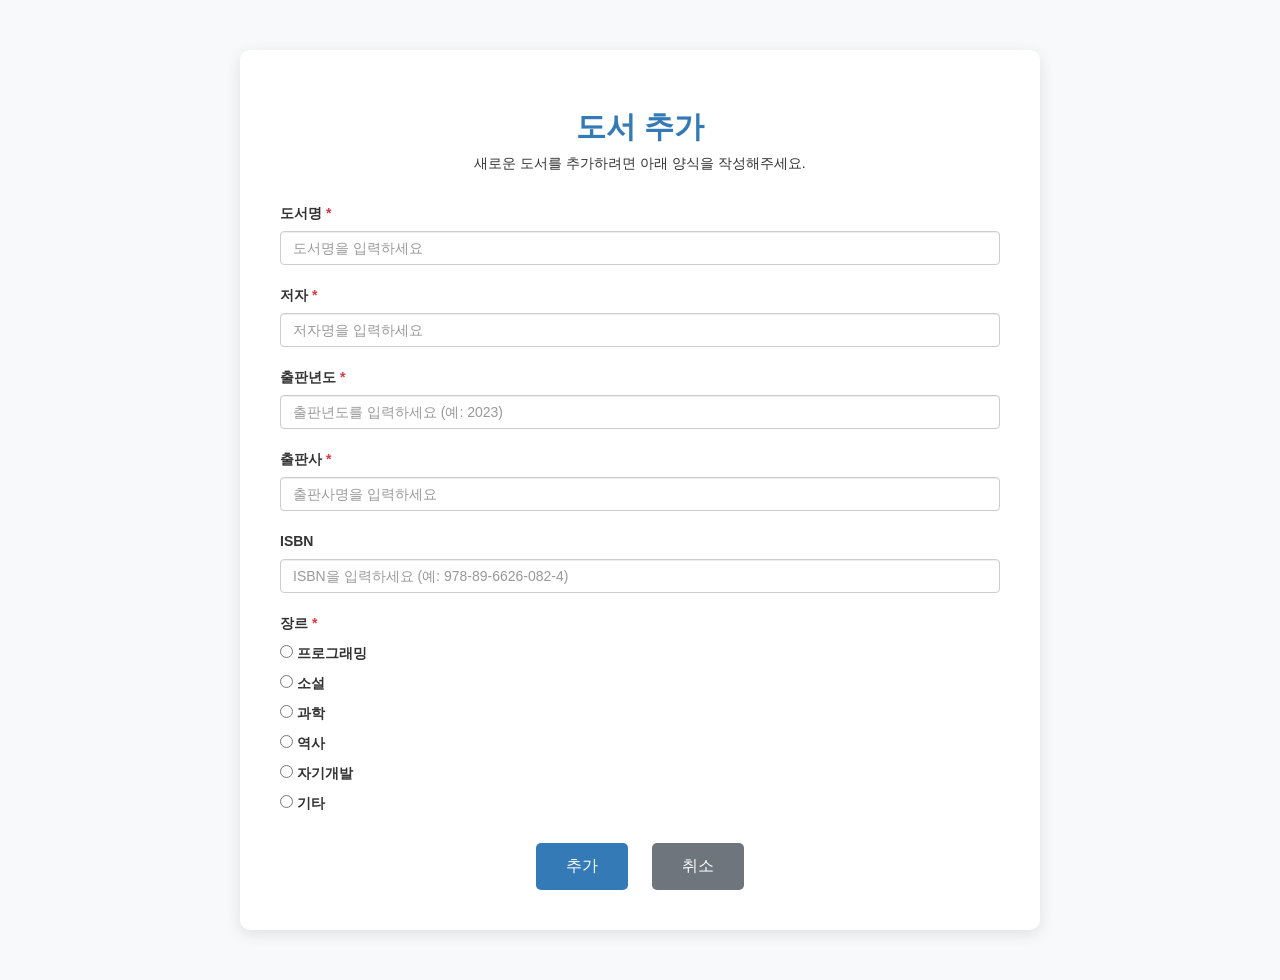
==== add.html @ 6cdd8951 "src" ====
<!DOCTYPE html>
<html lang="ko">

<head>
    <meta charset="UTF-8">
    <meta name="viewport" content="width=device-width, initial-scale=1.0">
    <title>도서 추가 - 도서관리 시스템</title>
    <!--jQuery import-->
    <script src="https://code.jquery.com/jquery-3.7.1.js"></script>
    <!--Bootstrap CSS-->
    <link rel="stylesheet" href="https://maxcdn.bootstrapcdn.com/bootstrap/3.4.1/css/bootstrap.min.css">
    <!--Bootstrap JS-->
    <script src="https://maxcdn.bootstrapcdn.com/bootstrap/3.4.1/js/bootstrap.min.js"></script>
    <!--Custom CSS-->
    <link rel="stylesheet" href="my.css">
    <style>
        .header h2 {
            color: rgb(51, 122, 183);
            font-weight: bold;
        }

        .addbutton {
            background-color: rgb(51, 122, 183);
        }

        .addbutton:hover {
            background-color: rgb(30, 87, 153);
        }

        .cancelbutton {
            background-color: rgb(110, 117, 124);
        }

        .cancelbutton:hover {
            background-color: rgb(73, 80, 87);
        }

        @media (max-width: 768px) {
            .form-container {
                margin: 20px;
                padding: 30px 20px;
            }

            .add_row {
                flex-direction: column;
                gap: 0;
            }

            .btn-primary-custom,
            .btn-secondary-custom {
                margin: 5px 0;
                width: 100%;
            }
        }
    </style>
</head>

<body>
    <div class="box">
        <div class="header">
            <h2>도서 추가</h2>
            <p>새로운 도서를 추가하려면 아래 양식을 작성해주세요.</p>
        </div>
        <form id="bookForm" class="form-container">
            <div class="group">
                <label for="bookTitle">도서명 <span class="required">*</span></label>
                <input type="text" id="bookTitle" name="bookTitle" class="form-control" onchange="validateTitle()"
                    placeholder="도서명을 입력하세요">
                <span class="error-message" id="titleError" style="color: red; display: none;"></span>
            </div>
            <div class="group">
                <label for="author">저자 <span class="required">*</span></label>
                <input type="text" id="author" name="author" class="form-control" onchange="validateAuthor()"
                    placeholder="저자명을 입력하세요">
                <span class="error-message" id="authorError" style="color: red; display: none;"></span>
            </div>
            <div class="group">
                <label for="publishYear">출판년도 <span class="required">*</span></label>
                <input type="number" id="publishYear" name="publishYear" class="form-control"
                    placeholder="출판년도를 입력하세요 (예: 2023)" onchange="validateYear()">
                <span class="error-message" id="yearError" style="color: red; display: none;"></span>
            </div>
            <div class="group">
                <label for="publisher">출판사 <span class="required">*</span></label>
                <input type="text" id="publisher" name="publisher" class="form-control" onchange="validatePublisher()"
                    placeholder="출판사명을 입력하세요">
                <span class="error-message" id="publisherError" style="color: red; display: none;"></span>
            </div>
            <div class="group">
                <label for="isbn">ISBN</label>
                <input type="text" id="isbn" name="isbn" class="form-control" onchange="validateISBN()"
                    placeholder="ISBN을 입력하세요 (예: 978-89-6626-082-4)">
                <small class="error-message" id="isbnError" style="color: red; display: none;"></small>
            </div>
            <div class="group">
                <label>장르 <span class="required">*</span></label>
                <div>
                    <label class="radio-genre">
                        <input type="radio" name="genre" value="프로그래밍"> 프로그래밍
                    </label>
                    <label class="radio-genre">
                        <input type="radio" name="genre" value="소설"> 소설
                    </label>
                    <label class="radio-genre">
                        <input type="radio" name="genre" value="과학"> 과학
                    </label>
                    <label class="radio-genre">
                        <input type="radio" name="genre" value="역사"> 역사
                    </label>
                    <label class="radio-genre">
                        <input type="radio" name="genre" value="자기개발"> 자기개발
                    </label>
                    <label class="radio-genre">
                        <input type="radio" name="genre" value="기타"> 기타
                    </label>
                </div>
                <small class="error-message" id="genreError" style="color: red; display: none;"></small>
            </div>
            <div style="text-align: center; margin-top: 30px;">
                <button type="button" id="addbutton" class="button-group addbutton">추가</button>
                <button type="button" id="cancelbutton" class="button-group cancelbutton">취소</button>
            </div>
        </form>
    </div>


    <script>
        // 성공 상태 표시
        function showSuccess(field, errorMsg) {
            field.removeClass('input-invalid').addClass('input-valid');
            errorMsg.hide();
        }

        // 에러 상태 표시
        function showError(field, errorMsg, message) {
            field.removeClass('input-valid').addClass('input-invalid');
            errorMsg.text(message).show();
        }
        function validateTitle() {
            let title = $('#bookTitle').val().trim();
            let titleField = $('#bookTitle');
            let errorMsg = $('#titleError');

            if (title === '') {
                showError(titleField, errorMsg, '도서명은 필수 입력 항목입니다.');
                return false;
            } else if (title.length < 2) {
                showError(titleField, errorMsg, '도서명은 최소 2자 이상이어야 합니다.');
                return false;
            } else {
                showSuccess(titleField, errorMsg);
                return true;
            }
        }


        // 2. 저자 유효성 검사
        function validateAuthor() {
            let author = $('#author').val().trim();
            let authorField = $('#author');
            let errorMsg = $('#authorError');

            if (author === '') {
                showError(authorField, errorMsg, '저자명은 필수 입력 항목입니다.');
                return false;
            } else if (author.length < 2) {
                showError(authorField, errorMsg, '저자명은 최소 2자 이상이어야 합니다.');
                return false;
            } else {
                showSuccess(authorField, errorMsg);
                return true;
            }
        }

        // 3. 출판년도 유효성 검사
        function validateYear() {
            let year = $('#publishYear').val();
            let yearField = $('#publishYear');
            let errorMsg = $('#yearError');
            let currentYear = new Date().getFullYear();

            if (year === '') {
                showError(yearField, errorMsg, '출판년도는 필수 입력 항목입니다.');
                return false;
            } else if (year < 1000 || year > currentYear) {
                showError(yearField, errorMsg, `출판년도는 1000년부터 ${currentYear}년까지 입력 가능합니다.`);
                return false;
            } else {
                showSuccess(yearField, errorMsg);
                return true;
            }
        }

        // 4. 출판사 유효성 검사
        function validatePublisher() {
            let publisher = $('#publisher').val().trim();
            let publisherField = $('#publisher');
            let errorMsg = $('#publisherError');

            if (publisher === '') {
                showError(publisherField, errorMsg, '출판사명은 필수 입력 항목입니다.');
                return false;
            } else if (publisher.length < 2) {
                showError(publisherField, errorMsg, '출판사명은 최소 2자 이상이어야 합니다.');
                return false;
            } else {
                showSuccess(publisherField, errorMsg);
                return true;
            }
        }

        // 5. ISBN 유효성 검사 (선택사항이지만 입력시 형식 체크)
        function validateISBN() {
            let isbn = $('#isbn').val().trim();
            let isbnField = $('#isbn');
            let errorMsg = $('#isbnError');

            // ISBN은 선택사항이므로 비어있어도 됨
            if (isbn === '') {
                showSuccess(isbnField, errorMsg);
                return true;
            }

            // ISBN 형식 체크 (기본적인 형태만)
            const isbnPattern = /^(?:978|979)-\d{1,5}-\d{1,7}-\d{1,6}-\d$/;
            if (!isbnPattern.test(isbn)) {
                showError(isbnField, errorMsg, 'ISBN 형식이 올바르지 않습니다. (예: 978-89-6626-082-4)');
                return false;
            } else {
                showSuccess(isbnField, errorMsg);
                return true;
            }
        }

        // 추가 버튼 클릭
        $('#addbutton').on('click', function () {
            alert("계시물이 추가됩니다")
        });

        // 취소 버튼 클릭
        $('#cancelbutton').on('click', function () {
            window.location.href = 'index.html';
        });

    </script>
</body>

</html>
---- my.css ----
.add_btn {
    color: black;
    border-color: rgb(100, 100, 100);
    padding: 10px 20px;
    border-radius: 15px;
    font-size: 16px;
}

/* 도서 카드 스타일 */
.book-card {
    border: 1px solid #ddd;
    border-radius: 8px;
    padding: 15px;
    margin-bottom: 20px;
    background-color: white;
    height: 100%;
    width: 100%;
}

body {
    background-color: rgb(248, 249, 250);
    font-family: 'Arial', sans-serif;
}

.book-card:hover {
    box-shadow: 0 4px 10px rgba(0, 0, 0, 0.15);

}

.book-title {
    color: #333;
    text-decoration: none;
    font-weight: bold;
    font-size: 16px;
    margin: 10px 0;
    display: block;
}

.book-title:hover {
    color: #333;
    text-decoration: underline;
}

.book-image {
    width: 100%;
    height: auto;
    border-radius: 5px;
    margin-bottom: 10px;
}

.book-details {
    font-size: 13px;
    color: #666;
    margin-bottom: 10px;
}

.book-details span {
    font-weight: bold;
    color: #333;
}

/*add, edit, view의 기본 박스 스타일*/
.box {
    max-width: 800px;
    margin: 50px auto;
    background-color: rgb(255, 255, 255);
    border-radius: 10px;
    box-shadow: 0 4px 15px rgba(0, 0, 0, 0.1);
    padding: 40px;
}

.header {
    text-align: center;
    margin-bottom: 30px;
    color: rgb(51, 51, 51);
}

.group {
    margin-bottom: 20px;
}

.group label {
    font-weight: bold;
    color: rgb(51, 51, 51);
    margin-bottom: 8px;
    display: block;
}

.required {
    color: rgb(220, 53, 69);
}

.radio-genre {
    margin-right: 15px;
    font-weight: normal;
}

.button-group {
    border: none;
    padding: 12px 30px;
    border-radius: 5px;
    font-size: 16px;
    margin: 0 10px;
    cursor: pointer;
    transition: background-color 0.3s ease;
    color: white;
}

.error-message {
    color: rgb(220, 53, 69);
    font-size: 12px;
    margin-top: 5px;
    display: none;
}

/* 반응형 카드 높이 맞추기 */
.equal-height {
    display: flex;
    flex-wrap: wrap;
}

.equal-height .col-sm-3 {
    display: flex;
    margin-bottom: 20px;
}

/* 모바일 반응형 */
@media (max-width: 768px) {
    .equal-height .col-sm-3 {
        flex: 0 0 50%;
        max-width: 50%;
    }
}

@media (max-width: 480px) {
    .equal-height .col-sm-3 {
        flex: 0 0 100%;
        max-width: 100%;
    }
}
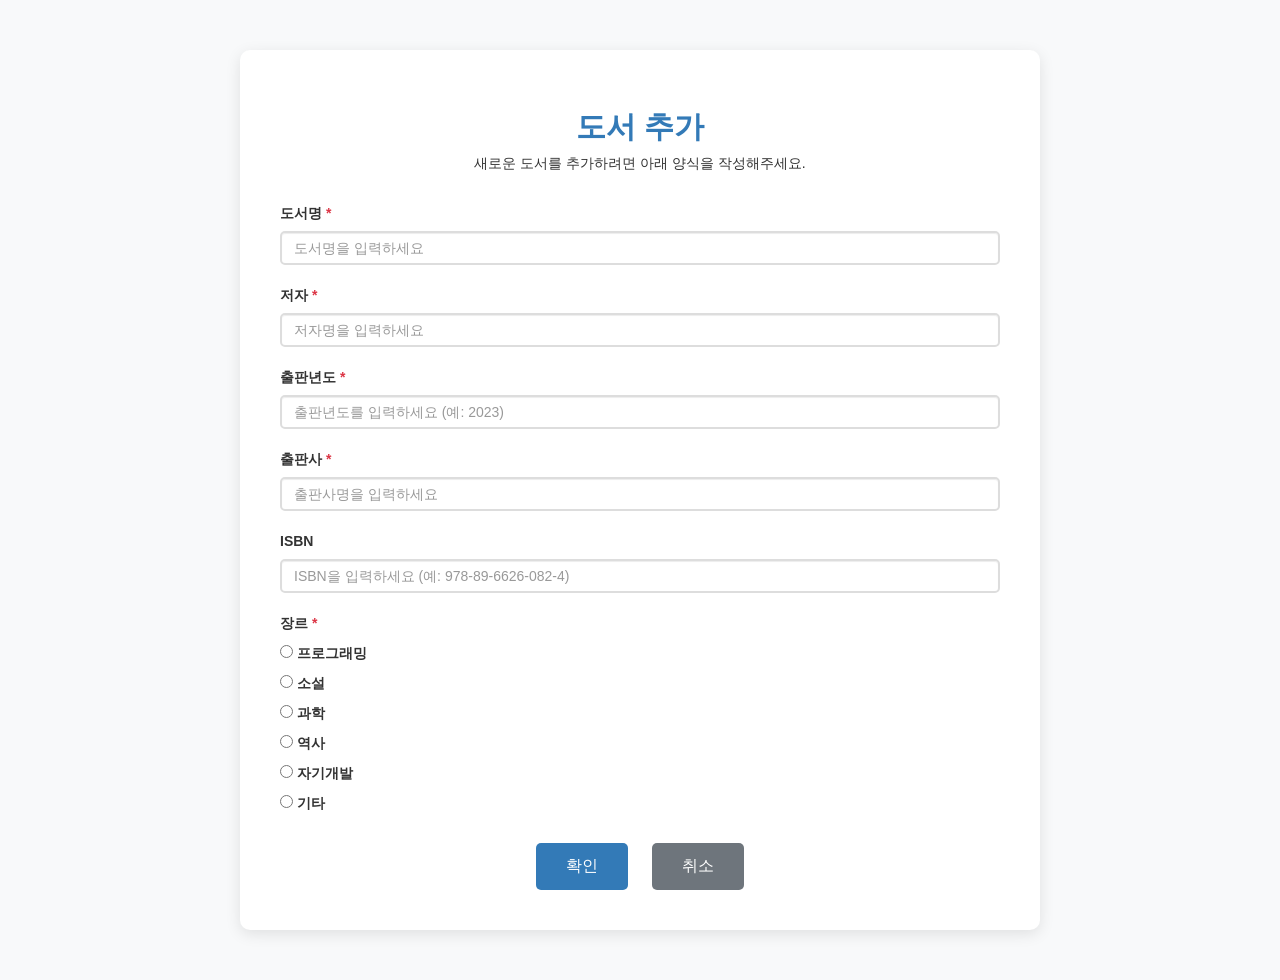
==== commit fae54129: "src" ====
--- a/add.html
+++ b/add.html
@@ -35,23 +35,6 @@
             background-color: rgb(73, 80, 87);
         }
 
-        @media (max-width: 768px) {
-            .form-container {
-                margin: 20px;
-                padding: 30px 20px;
-            }
-
-            .add_row {
-                flex-direction: column;
-                gap: 0;
-            }
-
-            .btn-primary-custom,
-            .btn-secondary-custom {
-                margin: 5px 0;
-                width: 100%;
-            }
-        }
     </style>
 </head>
 
@@ -117,7 +100,7 @@
                 <small class="error-message" id="genreError" style="color: red; display: none;"></small>
             </div>
             <div style="text-align: center; margin-top: 30px;">
-                <button type="button" id="addbutton" class="button-group addbutton">추가</button>
+                <button type="button" id="addbutton" class="button-group addbutton">확인</button>
                 <button type="button" id="cancelbutton" class="button-group cancelbutton">취소</button>
             </div>
         </form>
@@ -234,7 +217,7 @@
 
         // 추가 버튼 클릭
         $('#addbutton').on('click', function () {
-            alert("계시물이 추가됩니다")
+            alert("게시물이 추가됩니다")
         });
 
         // 취소 버튼 클릭
--- a/my.css
+++ b/my.css
@@ -42,10 +42,14 @@
 }
 
 .book-image {
-    width: 100%;
-    height: auto;
-    border-radius: 5px;
-    margin-bottom: 10px;
+    width: 150px;
+    height: 200px;
+    object-fit: cover;
+    border-radius: 8px;
+    margin: 20px auto;
+    display: block;
+    box-shadow: 0 4px 8px rgba(0, 0, 0, 0.1);
+    border: 1px solid rgb(221, 221, 221);
 }
 
 .book-details {
@@ -113,7 +117,51 @@
     display: none;
 }
 
-/* 반응형 카드 높이 맞추기 */
+.info {
+    display: flex;
+    margin-bottom: 15px;
+    padding: 12px;
+    background-color: rgb(249, 249, 249);
+    border-radius: 5px;
+    align-items: center;
+}
+
+.info-label {
+    font-weight: bold;
+    color: rgb(51, 51, 51);
+    width: 120px;
+    flex-shrink: 0;
+}
+
+.info-value {
+    color: rgb(85, 85, 85);
+    flex: 1;
+    font-size: 16px;
+}
+
+.input-valid {
+    border-color: rgb(40, 167, 69) !important;
+}
+
+.input-invalid {
+    border-color: rgb(220, 53, 69) !important;
+}
+
+.form-control {
+    border: 2px solid rgb(221, 221, 221);
+    border-radius: 5px;
+    padding: 12px;
+    font-size: 14px;
+    transition: border-color 0.3s ease;
+    width: 100%;
+}
+
+.form-control:focus {
+    border-color: rgb(240, 173, 78);
+    box-shadow: 0 0 5px rgba(240, 173, 78, 0.3);
+    outline: none;
+}
+
 .equal-height {
     display: flex;
     flex-wrap: wrap;
@@ -124,7 +172,7 @@
     margin-bottom: 20px;
 }
 
-/* 모바일 반응형 */
+/* index.html의 모바일 반응형 */
 @media (max-width: 768px) {
     .equal-height .col-sm-3 {
         flex: 0 0 50%;
@@ -138,3 +186,44 @@
         max-width: 100%;
     }
 }
+
+
+/*add, edit, view의 버튼 반응형 스타일*/
+@media (max-width: 768px) {
+    .box {
+        margin: 20px;
+        padding: 30px 20px;
+    }
+
+    .group {
+        margin-bottom: 15px;
+    }
+
+    #addbutton,
+    #editbutton,
+    #deletebutton,
+    #listbutton,
+    #cancelbutton {
+        margin: 10px 5px;
+        width: calc(50% - 10px);
+        min-width: 120px;
+    }
+
+    /* 작은 화면에서는 버튼을 세로로 배치 */
+    @media (max-width: 480px) {
+
+        #addbutton,
+        #editbutton,
+        #deletebutton,
+        #listbutton,
+        #cancelbutton {
+            width: 100%;
+            margin: 5px 0;
+        }
+
+        .radio-genre {
+            display: block;
+            margin: 5px 0;
+        }
+    }
+}
